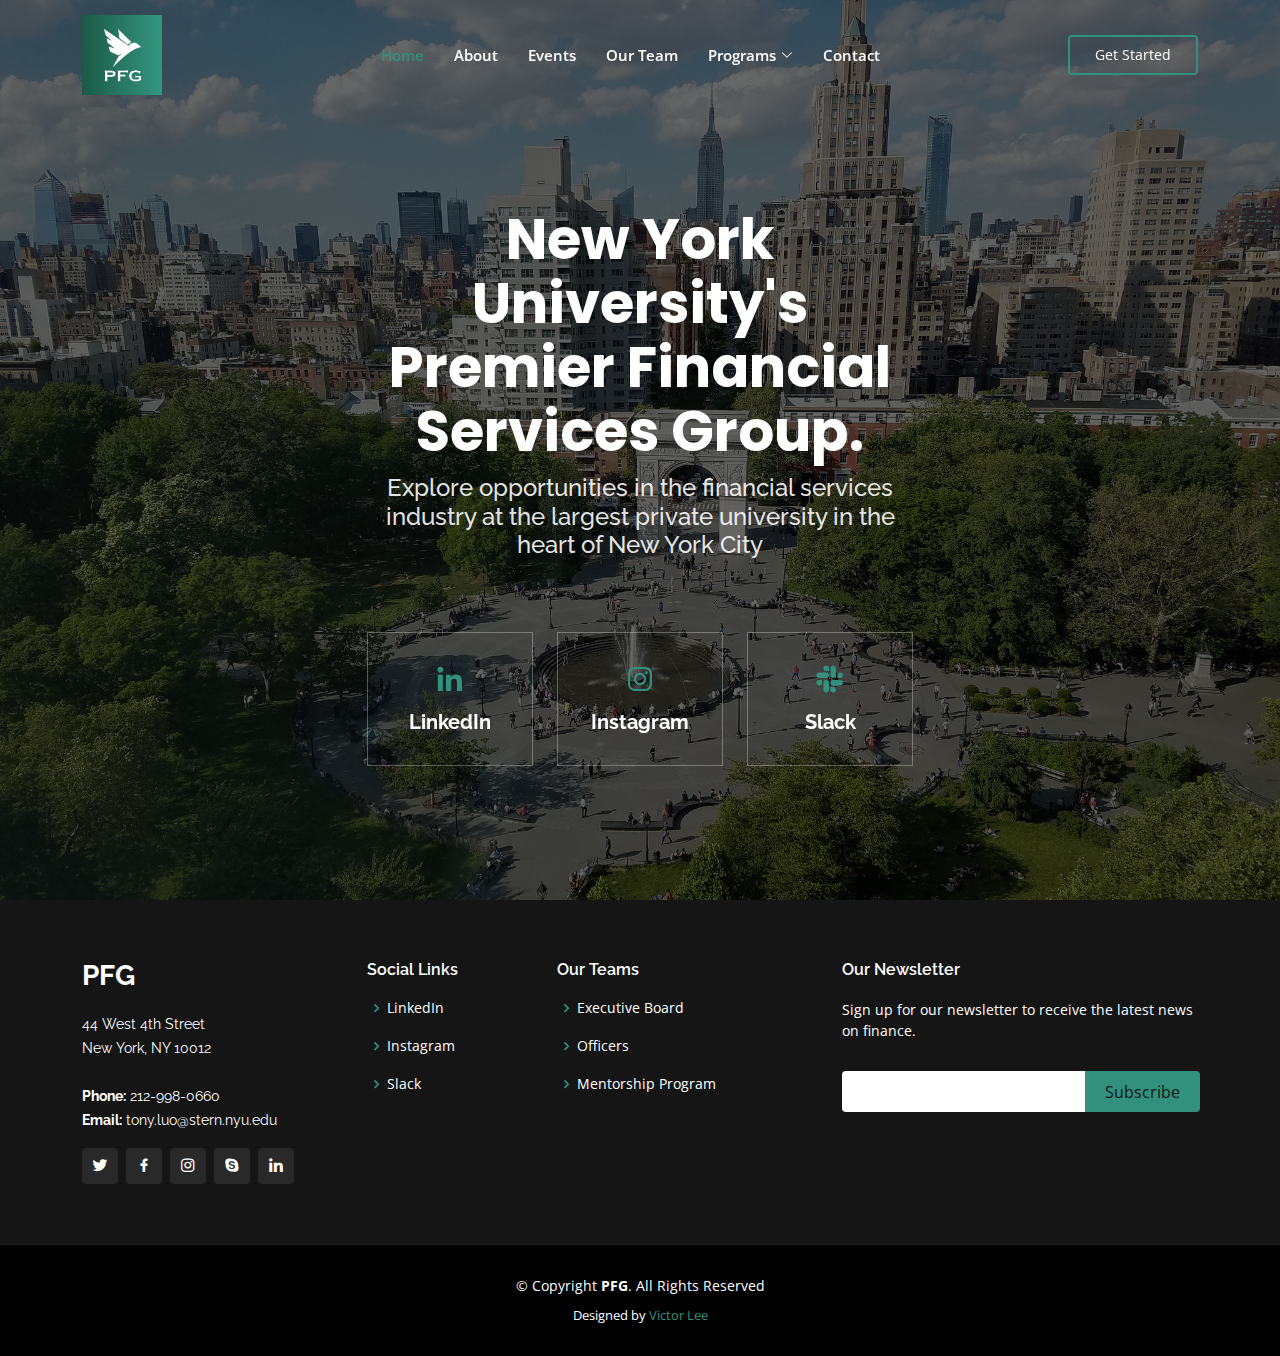
==== index.html @ 18a1d271 "Initial commit" ====
<!DOCTYPE html>
<html lang="en">

<head>
  <meta charset="utf-8">
  <meta content="width=device-width, initial-scale=1.0" name="viewport">

  <title>PFG - Praestare Finance Group</title>
  <meta content="" name="description">
  <meta content="" name="keywords">

  <!-- Favicons -->
  <link href="assets/img/logo.jpg" rel="icon">
  <link href="assets/img/apple-touch-icon.png" rel="apple-touch-icon">

  <!-- Google Fonts -->
  <link href="https://fonts.googleapis.com/css?family=Open+Sans:300,300i,400,400i,600,600i,700,700i|Raleway:300,300i,400,400i,500,500i,600,600i,700,700i|Poppins:300,300i,400,400i,500,500i,600,600i,700,700i" rel="stylesheet">

  <!-- Vendor CSS Files -->
  <link href="assets/vendor/aos/aos.css" rel="stylesheet">
  <link href="assets/vendor/bootstrap/css/bootstrap.min.css" rel="stylesheet">
  <link href="assets/vendor/bootstrap-icons/bootstrap-icons.css" rel="stylesheet">
  <link href="assets/vendor/boxicons/css/boxicons.min.css" rel="stylesheet">
  <link href="assets/vendor/glightbox/css/glightbox.min.css" rel="stylesheet">
  <link href="assets/vendor/remixicon/remixicon.css" rel="stylesheet">
  <link href="assets/vendor/swiper/swiper-bundle.min.css" rel="stylesheet">

  <!-- Template Main CSS File -->
  <link href="assets/css/style.css" rel="stylesheet">

</head>

<body>

  <!-- ======= Header ======= -->
  <header id="header" class="fixed-top ">
    <div class="container d-flex align-items-center justify-content-lg-between">

      <!-- Uncomment below if you prefer to use text-->
      <!-- <h1 class="logo me-auto me-lg-0"><a href="index.html">PFG<span>.</span></a></h1> -->
      <a href="index.html" class="logo me-auto me-lg-0"><img src="assets/img/logo.jpg" alt="" class="img-fluid"></a>

      <nav id="navbar" class="navbar order-last order-lg-0">
        <ul>
          <li><a class="nav-link scrollto active" href="#hero">Home</a></li>
          <li><a href="About.html">About</a></li>
          <li><a href="Events.html">Events</a></li>
          <li><a href="Team.html">Our Team</a></li>
          <li class="dropdown"><a href="#"><span>Programs</span> <i class="bi bi-chevron-down"></i></a>
            <ul>
              <li><a href="#">Officer Program</a></li>
              
              <!-- Use in case more dropdowns
              <li class="dropdown"><a href="#"><span>Deep Drop Down</span> <i class="bi bi-chevron-right"></i></a>
                <ul>
                  <li><a href="#">Officers Program</a></li>
                  <li><a href="#">Mentorship Program</a></li>
                </ul>
              </li>
              -->

              <li><a href="#">Mentorship Program</a></li>
              <li><a href="#">General Members</a></li>
            </ul>
          </li>
          <li><a href="Contact.html">Contact</a></li>
        </ul>
        <i class="bi bi-list mobile-nav-toggle"></i>
      </nav><!-- .navbar -->

      <a href="About.html" class="get-started-btn scrollto">Get Started</a>

    </div>
  </header><!-- End Header -->

  <!-- ======= Hero Section ======= -->
  <section id="hero" class="d-flex align-items-center justify-content-center">
    <div class="container" data-aos="fade-up">

      <div class="row justify-content-center" data-aos="fade-up" data-aos-delay="150">
        <div class="col-xl-6 col-lg-8">
          <h1>New York University's Premier Financial Services Group<span>.</span></h1>
          <h2>Explore opportunities in the financial services industry at the largest private university in the heart of New York City</h2>
        </div>
      </div>

      <div class="row gy-4 mt-5 justify-content-center" data-aos="zoom-in" data-aos-delay="250">
        <div class="col-xl-2 col-md-4">
          <div class="icon-box">
            <i class="bx bxl-linkedin"></i>
            <h3><a href="https://www.linkedin.com/company/praestare-finance-group/" target = "_blank">LinkedIn</a></h3>
          </div>
        </div>
        <div class="col-xl-2 col-md-4">
          <div class="icon-box">
            <i class="bx bxl-instagram"></i>
            <h3><a href="https://www.instagram.com/nyupfg/" target = "_blank">Instagram</a></h3>
          </div>
        </div>
        <div class="col-xl-2 col-md-4">
          <div class="icon-box">
            <i class="bx bxl-slack"></i>
            <h3><a href="#">Slack</a></h3>
          </div>
        </div>
      </div>

    </div>
  </section><!-- End Hero -->


  <!-- ======= Footer ======= -->
  <footer id="footer">
    <div class="footer-top">
      <div class="container">
        <div class="row">

          <div class="col-lg-3 col-md-6">
            <div class="footer-info">
              <h3>PFG</h3>
              <p>
                44 West 4th Street <br>
                New York, NY 10012<br><br>
                <strong>Phone:</strong> 212-998-0660<br>
                <strong>Email:</strong> tony.luo@stern.nyu.edu<br>
              </p>
              <div class="social-links mt-3">
                <a href="#" class="twitter"><i class="bx bxl-twitter"></i></a>
                <a href="#" class="facebook"><i class="bx bxl-facebook"></i></a>
                <a href="#" class="instagram"><i class="bx bxl-instagram"></i></a>
                <a href="#" class="google-plus"><i class="bx bxl-skype"></i></a>
                <a href="#" class="linkedin"><i class="bx bxl-linkedin"></i></a>
              </div>
            </div>
          </div>

          <div class="col-lg-2 col-md-6 footer-links">
            <h4>Social Links</h4>
            <ul>
              <li><i class="bx bx-chevron-right"></i> <a href="https://www.linkedin.com/company/praestare-finance-group/">LinkedIn</a></li>
              <li><i class="bx bx-chevron-right"></i> <a href="https://www.instagram.com/nyupfg/">Instagram</a></li>
              <li><i class="bx bx-chevron-right"></i> <a href="#">Slack</a></li>
            </ul>
          </div>

          <div class="col-lg-3 col-md-6 footer-links">
            <h4>Our Teams</h4>
            <ul>
              <li><i class="bx bx-chevron-right"></i> <a href="Team.html">Executive Board</a></li>
              <li><i class="bx bx-chevron-right"></i> <a href="#">Officers</a></li>
              <li><i class="bx bx-chevron-right"></i> <a href="#">Mentorship Program</a></li>
            </ul>
          </div>

          <div class="col-lg-4 col-md-6 footer-newsletter">
            <h4>Our Newsletter</h4>
            <p>Sign up for our newsletter to receive the latest news on finance.</p>
            <form action="" method="post">
              <input type="email" name="email"><input type="submit" value="Subscribe">
            </form>

          </div>

        </div>
      </div>
    </div>

    <div class="container">
      <div class="copyright">
        &copy; Copyright <strong><span>PFG</span></strong>. All Rights Reserved
      </div>
      <div class="credits">
        <!-- All the links in the footer should remain intact. -->
        <!-- You can delete the links only if you purchased the pro version. -->
        <!-- Licensing information: https://bootstrapmade.com/license/ -->
        <!-- Purchase the pro version with working PHP/AJAX contact form: https://bootstrapmade.com/gp-free-multipurpose-html-bootstrap-template/ -->
        Designed by <a href="https://www.linkedin.com/in/vleev/">Victor Lee</a>
      </div>
    </div>
  </footer><!-- End Footer -->

  <div id="preloader"></div>
  <a href="#" class="back-to-top d-flex align-items-center justify-content-center"><i class="bi bi-arrow-up-short"></i></a>

  <!-- Vendor JS Files -->
  <script src="assets/vendor/purecounter/purecounter_vanilla.js"></script>
  <script src="assets/vendor/aos/aos.js"></script>
  <script src="assets/vendor/bootstrap/js/bootstrap.bundle.min.js"></script>
  <script src="assets/vendor/glightbox/js/glightbox.min.js"></script>
  <script src="assets/vendor/isotope-layout/isotope.pkgd.min.js"></script>
  <script src="assets/vendor/swiper/swiper-bundle.min.js"></script>
  <script src="assets/vendor/php-email-form/validate.js"></script>

  <!-- Template Main JS File -->
  <script src="assets/js/main.js"></script>

</body>

</html>
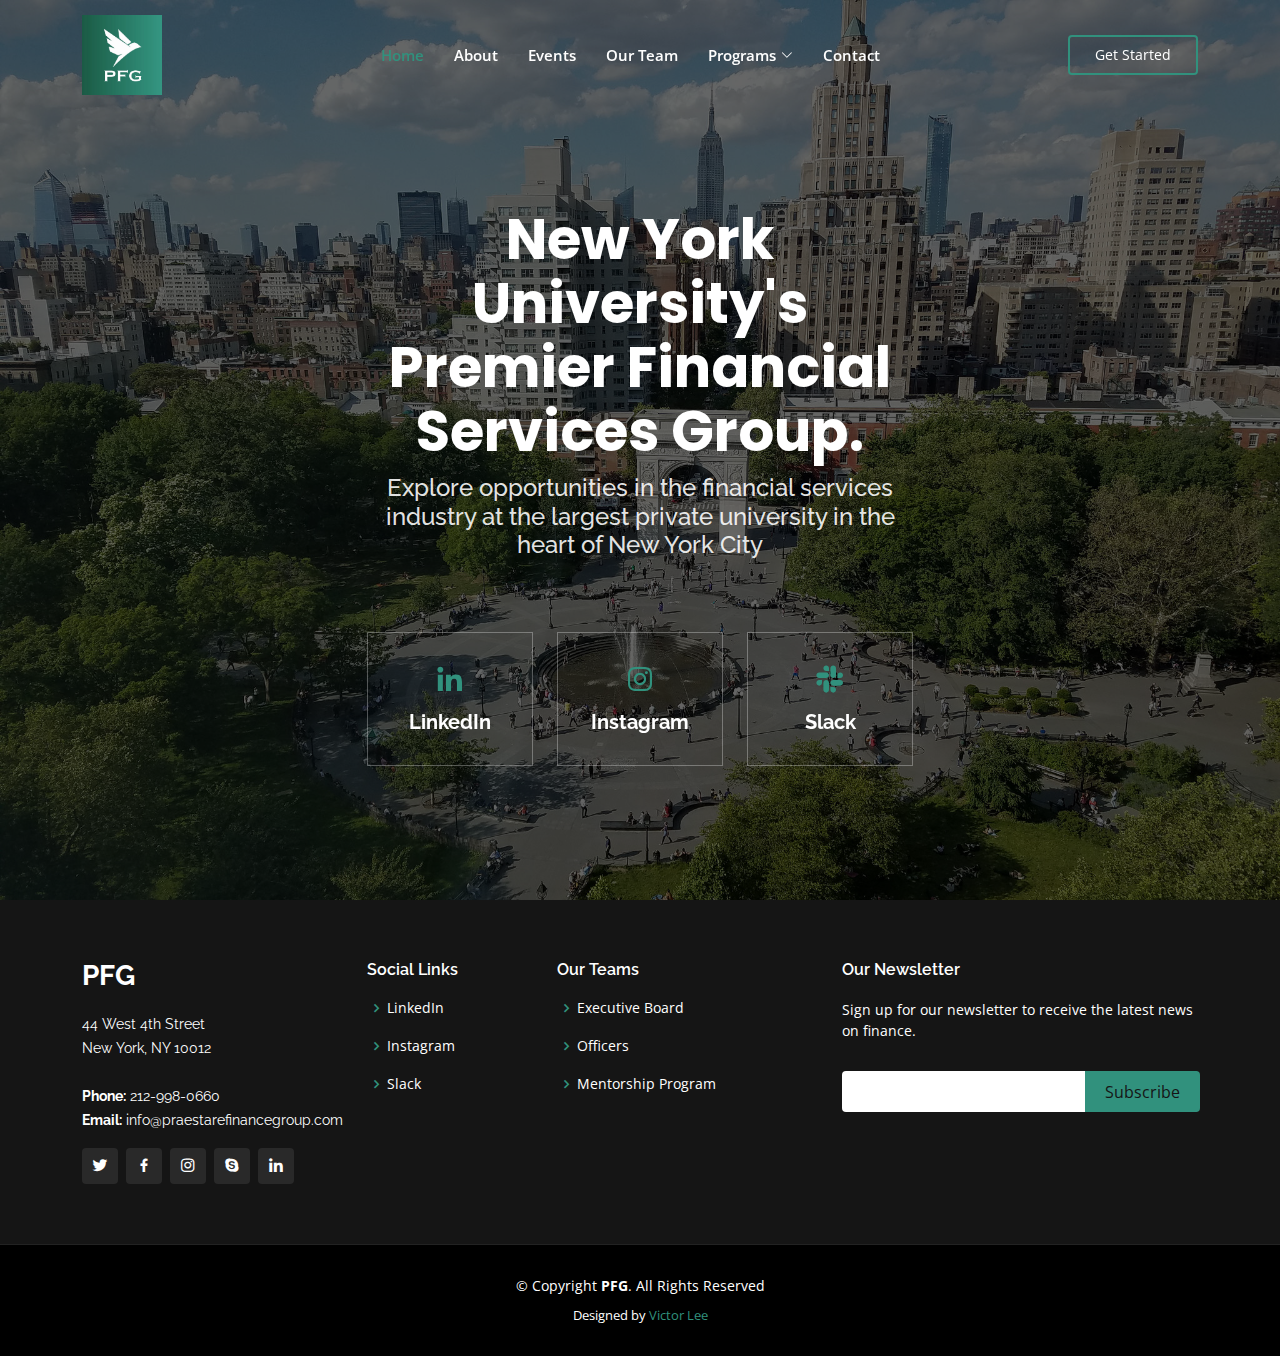
==== commit 937917e4: "Update index.html" ====
--- a/index.html
+++ b/index.html
@@ -122,7 +122,7 @@
                 44 West 4th Street <br>
                 New York, NY 10012<br><br>
                 <strong>Phone:</strong> 212-998-0660<br>
-                <strong>Email:</strong> tony.luo@stern.nyu.edu<br>
+                <strong>Email:</strong> info@praestarefinancegroup.com<br>
               </p>
               <div class="social-links mt-3">
                 <a href="#" class="twitter"><i class="bx bxl-twitter"></i></a>
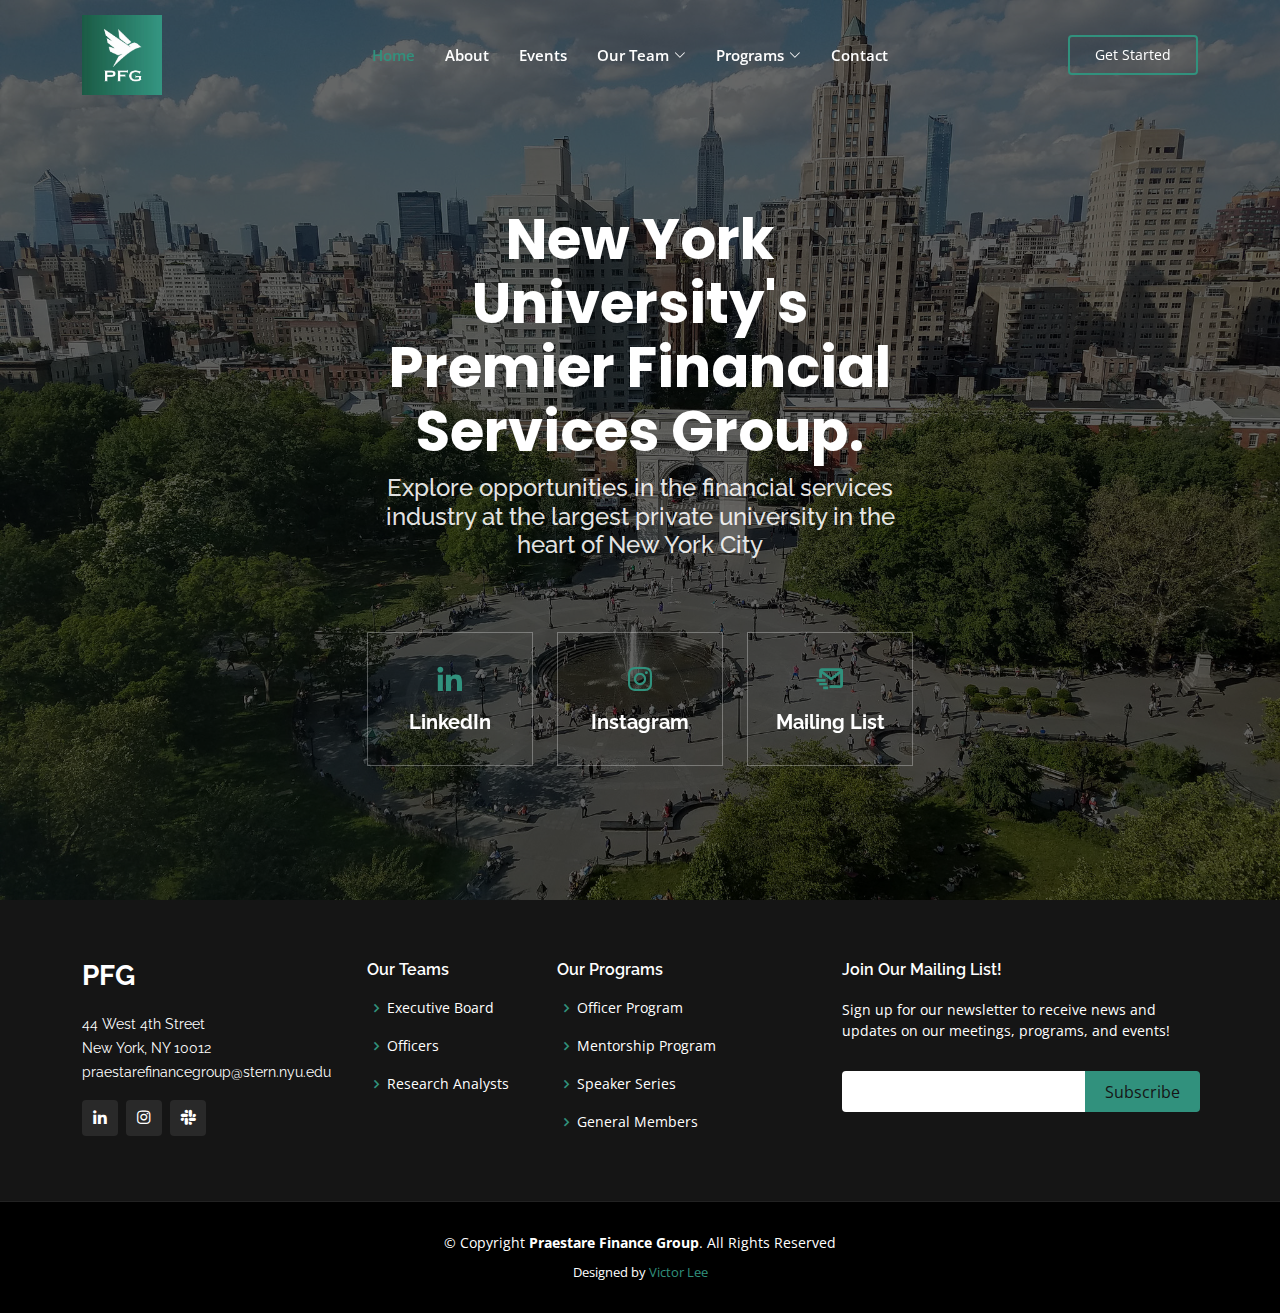
==== commit 0cc8e707: "Update index.html" ====
--- a/index.html
+++ b/index.html
@@ -45,10 +45,15 @@
           <li><a class="nav-link scrollto active" href="#hero">Home</a></li>
           <li><a href="About.html">About</a></li>
           <li><a href="Events.html">Events</a></li>
-          <li><a href="Team.html">Our Team</a></li>
+          <li class="dropdown"><a href="#"><span>Our Team</span> <i class="bi bi-chevron-down"></i></a>
+            <ul>
+              <li><a href="Team.html">Executive Board</a></li>
+              <li><a href="officers.html">Officers</a></li>
+            </ul>
+          </li>
           <li class="dropdown"><a href="#"><span>Programs</span> <i class="bi bi-chevron-down"></i></a>
             <ul>
-              <li><a href="#">Officer Program</a></li>
+              <li><a href="officerprogram.html">Officer Program</a></li>
               
               <!-- Use in case more dropdowns
               <li class="dropdown"><a href="#"><span>Deep Drop Down</span> <i class="bi bi-chevron-right"></i></a>
@@ -59,8 +64,9 @@
               </li>
               -->
 
-              <li><a href="#">Mentorship Program</a></li>
-              <li><a href="#">General Members</a></li>
+              <li><a href="mentorshipprogram.html">Mentorship Program</a></li>
+              <li><a href="speakerseries.html">Speaker Series</a></li>
+              <li><a href="genmembers.html">General Members</a></li>
             </ul>
           </li>
           <li><a href="Contact.html">Contact</a></li>
@@ -99,8 +105,8 @@
         </div>
         <div class="col-xl-2 col-md-4">
           <div class="icon-box">
-            <i class="bx bxl-slack"></i>
-            <h3><a href="#">Slack</a></h3>
+            <i class="bx bx-mail-send"></i>
+            <h3><a href="#">Mailing List</a></h3>
           </div>
         </div>
       </div>
@@ -120,41 +126,39 @@
               <h3>PFG</h3>
               <p>
                 44 West 4th Street <br>
-                New York, NY 10012<br><br>
-                <strong>Phone:</strong> 212-998-0660<br>
-                <strong>Email:</strong> info@praestarefinancegroup.com<br>
+                New York, NY 10012<br>
+                praestarefinancegroup@stern.nyu.edu<br>
               </p>
               <div class="social-links mt-3">
-                <a href="#" class="twitter"><i class="bx bxl-twitter"></i></a>
-                <a href="#" class="facebook"><i class="bx bxl-facebook"></i></a>
-                <a href="#" class="instagram"><i class="bx bxl-instagram"></i></a>
-                <a href="#" class="google-plus"><i class="bx bxl-skype"></i></a>
-                <a href="#" class="linkedin"><i class="bx bxl-linkedin"></i></a>
+                <a href="https://www.linkedin.com/company/praestare-finance-group/" class="linkedin"><i class="bx bxl-linkedin"></i></a>
+                <a href="https://www.instagram.com/nyupfg/" class="instagram"><i class="bx bxl-instagram"></i></a>
+                <a href="#" class="slack"><i class="bx bxl-slack"></i></a>
               </div>
             </div>
           </div>
 
           <div class="col-lg-2 col-md-6 footer-links">
-            <h4>Social Links</h4>
+            <h4>Our Teams</h4>
             <ul>
-              <li><i class="bx bx-chevron-right"></i> <a href="https://www.linkedin.com/company/praestare-finance-group/">LinkedIn</a></li>
-              <li><i class="bx bx-chevron-right"></i> <a href="https://www.instagram.com/nyupfg/">Instagram</a></li>
-              <li><i class="bx bx-chevron-right"></i> <a href="#">Slack</a></li>
+              <li><i class="bx bx-chevron-right"></i> <a href="https://www.linkedin.com/company/praestare-finance-group/">Executive Board</a></li>
+              <li><i class="bx bx-chevron-right"></i> <a href="https://www.instagram.com/nyupfg/">Officers</a></li>
+              <li><i class="bx bx-chevron-right"></i> <a href="#">Research Analysts</a></li>
             </ul>
           </div>
 
           <div class="col-lg-3 col-md-6 footer-links">
-            <h4>Our Teams</h4>
+            <h4>Our Programs</h4>
             <ul>
-              <li><i class="bx bx-chevron-right"></i> <a href="Team.html">Executive Board</a></li>
-              <li><i class="bx bx-chevron-right"></i> <a href="#">Officers</a></li>
-              <li><i class="bx bx-chevron-right"></i> <a href="#">Mentorship Program</a></li>
+              <li><i class="bx bx-chevron-right"></i> <a href="officerprogram.html">Officer Program</a></li>
+              <li><i class="bx bx-chevron-right"></i> <a href="mentorshipprogram.html">Mentorship Program</a></li>
+              <li><i class="bx bx-chevron-right"></i> <a href="speakerseries.html">Speaker Series</a></li>
+              <li><i class="bx bx-chevron-right"></i> <a href="genmembers.html">General Members</a></li>
             </ul>
           </div>
 
           <div class="col-lg-4 col-md-6 footer-newsletter">
-            <h4>Our Newsletter</h4>
-            <p>Sign up for our newsletter to receive the latest news on finance.</p>
+            <h4>Join Our Mailing List!</h4>
+            <p>Sign up for our newsletter to receive news and updates on our meetings, programs, and events!</p>
             <form action="" method="post">
               <input type="email" name="email"><input type="submit" value="Subscribe">
             </form>
@@ -167,13 +171,9 @@
 
     <div class="container">
       <div class="copyright">
-        &copy; Copyright <strong><span>PFG</span></strong>. All Rights Reserved
+        &copy; Copyright <strong><span>Praestare Finance Group</span></strong>. All Rights Reserved
       </div>
       <div class="credits">
-        <!-- All the links in the footer should remain intact. -->
-        <!-- You can delete the links only if you purchased the pro version. -->
-        <!-- Licensing information: https://bootstrapmade.com/license/ -->
-        <!-- Purchase the pro version with working PHP/AJAX contact form: https://bootstrapmade.com/gp-free-multipurpose-html-bootstrap-template/ -->
         Designed by <a href="https://www.linkedin.com/in/vleev/">Victor Lee</a>
       </div>
     </div>
